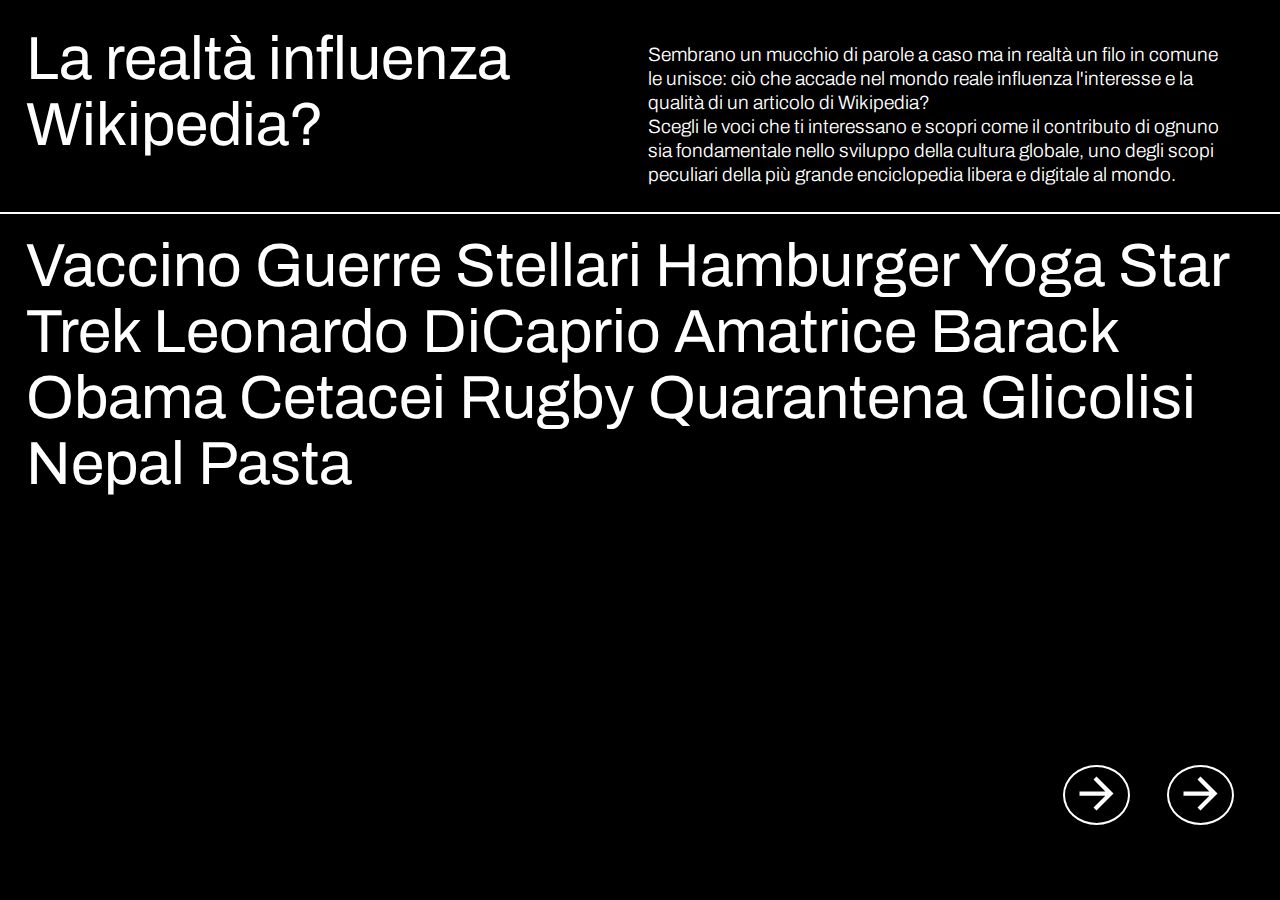
==== index.html @ e138ad3c "comparsa/scomparsa" ====
<!DOCTYPE html>
<html>
<head>
	<script src="main.js"></script>
	<title>La realtà influenza wikipedia?</title>

	<link rel="stylesheet" type="text/css" href="style.css">

	<style type="text/css">
	


		@media (max-width:600px) {

			.griglia {
				max-width: initial;
				display: block;
			}
			.cella {
				margin-bottom: 1em;
			}

		}


	</style>
</head>
<body>

	<div class="griglia">

		<div class="cella sestupla titolo">
			La realtà influenza Wikipedia?
		</div>

		<div class="cella sestupla">
			<p>
				Sembrano un mucchio di parole a caso ma in 
				realtà un filo in comune le unisce: 
				ciò che accade nel mondo reale influenza l'interesse
				e la qualità di un articolo di Wikipedia?
				<br>
				Scegli le voci che ti interessano 
				e scopri come il contributo di ognuno
				sia fondamentale nello sviluppo della cultura globale, 
				uno degli scopi peculiari della più grande enciclopedia 
				libera e digitale al mondo.
			</p>
		
		</div>
		
	</div>
	<hr>
	<div class="griglia" style="margin-top: -0.5em;">

		<div class="cella tutta articoli">

			
			<a href="#" id="art" onclick="articoli(this)">
				Vaccino
			</a>

			<a href="#" id="art" onclick="articoli(this)">
				Guerre Stellari
			</a>

			<a href="#" id="art" onclick="articoli(this)">
				Hamburger
			</a>

			<a href="#" id="art" onclick="articoli(this)">
				Yoga
			</a>

			<a href="#" id="art" onclick="articoli(this)">
				Star Trek
			</a>

			<a href="#" id="art" onclick="articoli(this)">
				Leonardo DiCaprio
			</a>

			<a href="#" id="art" onclick="articoli(this)">
				Amatrice
			</a>

			<a href="#" id="art" onclick="articoli(this)">
				Barack Obama
			</a>

			<a href="#" id="art" onclick="articoli(this)">
				Cetacei
			</a>

			<a href="#" id="art" onclick="articoli(this)">
				Rugby
			</a>

			<a href="#" id="art" onclick="articoli(this)">
				Quarantena
			</a>

			<a href="#" id="art" onclick="articoli(this)">
				Glicolisi
			</a>

			<a href="#" id="art" onclick="articoli(this)">
				Nepal
			</a>

			<a href="#" id="art" onclick="articoli(this)">
				Pasta
			</a>
		</div>
	</div>

	<div class="griglia">
		<div class="cella decima"></div>
		<div class="cella singola">
			<div class="footer">
				<form action="covid1.html">
					<button  class="bottone1">
						<span class="tooltiptext">Dettaglio</span>
						<img src="img/arrow_forward_white_48dp.svg" alt="">
					</button>
				</form>
			</div>
		</div>

		<div class="cella singola">
			<div class="footer">
				<form action="grafico_je.html">
					<button class="bottone2">
						<span class="tooltiptext">Panoramica</span>
						<img src="img/arrow_forward_white_48dp.svg" alt="">	
					</button>
				</form>
			</div>
		</div>
	</div>




</body>
</html>
---- style.css ----
@import url('https://fonts.googleapis.com/css2?family=Archivo:wght@300;400;500&display=swap');

body {
    background-color: black ;
    margin: 0px;
    overflow: hidden;
}

.griglia {
    display: grid;
    grid-template-columns: 1fr 1fr 1fr 1fr 1fr 1fr 1fr 1fr 1fr 1fr 1fr 1fr;
    grid-column-gap: 1em;
    margin: 2vw 2vw;
}

.filetto{
    border-bottom: 2px solid white;
    margin-left: 0px;
    margin-right: 0px; 
}

a{
    text-decoration: none; 
   color:white;

}

a:hover{
    color: #ccff00;
    cursor: pointer;
    text-decoration: none;
} 


.bottone{
    background-color: black;
}

.bottone:hover{
    background-color: 'magenta';
}


/* 

 */

.cella {
  /*   outline: 1px red solid; */
    font-family: 'Archivo', sans-serif;
    color: white;    
}



.singola{
    grid-column: span 1;
}

.doppia {
     grid-column: span 2;
}
.tripla {
     grid-column: span 3;
}
.quadrupla {
     grid-column: span 4;
}

.sestupla {
     grid-column: span 6;
}

.ottupla {
    grid-column: span 8;
}
.nonupla {
    grid-column: span 9;
}

.decima {
    grid-column: span 10;
}

.undicesima{
    grid-column: span 11;
}

.tutta {
    grid-column: span 12;
}

.capitoli {
    width: 100vw;
    text-align: center;
    display: flex;
    justify-content: space-between;
    top: 25vh
}

.titoletti {
    margin: 0px;
    padding: 0.25vw;
    font-size: 1.25vw;
    font-weight: 300;
    margin-left: 1vw;
    /*margin: 0;*/
}

.titolo {
    text-align: left;
    margin: 0px;
    padding: 0px;
    font-size: 4.75vw;
    font-weight: 400;
    /*margin: 0;*/
}

.articoli {
    text-align: left;
    margin: 0px;
    padding: 0px;
    font-size: 4.75vw;
    font-weight: 400;
    margin-top: 1.5vw;
    /*margin: 0;*/
}

p {
    margin: 0px;
    padding: 0px;
    font-size: 1.5vw;
    font-weight: 300;
    line-height: 1.25;
    margin-right: 2vw;
    margin-bottom: 0px;
    margin-top: 1.33vw;
    /*margin: 0;*/

}

hr{
    background-color: white;
    border: 1px solid white;
    margin-left: -3em;
    margin-right: -3em;
    padding: 0px;
    margin-top: 5px;

}

button{
    background-color: black;
    border-radius: 50%;
    border-color: white;
    text-decoration: none;
    border-style: solid;
    text-shadow: none;
    text-align: center;
}

button:hover{
    background-color: magenta;
}



.footer{
    position: absolute;
    top: 85vh;
}

img{
    width: 4vw;
}

.bottone1 .tooltiptext {
    font-family: 'Archivo', sans-serif;
    font-size: 4.75vw;
    visibility: hidden;
    color:magenta;
    top: -1vh;
   text-align: left;
   right: 18.5vw;
    
    /* Position the tooltip */
    position: absolute;
    z-index: 1;
  }
  
  .bottone1:hover .tooltiptext {
    visibility: visible;
  }

  .bottone2 .tooltiptext {
    font-family: 'Archivo', sans-serif;
    font-size: 4.75vw;
    visibility: hidden;
    background-color:none;
    color:magenta;
    top: -1vh;
   text-align: left;
   right: 20vw;
    /* Position the tooltip */
    position: absolute;
    z-index: 1;
  }
  
  .bottone2:hover .tooltiptext {
    visibility: visible;
  }

  .bottone3{
      top: 85%;
      left:90vw;
      position: fixed;
  }

  .bottone3 .tooltiptext {
    font-family: 'Archivo', sans-serif;
    font-size: 3vw;
    visibility: hidden;
    background-color:none;
    color:magenta;
    background-color: black;
    top: 0px;
    right: 7vw;
    /* Position the tooltip */
    position: absolute;
    z-index: 1;
  }
  
  .bottone3:hover .tooltiptext {
    visibility: visible;
  }

  .bottone4{
    top: 85%;
    left:90vw;
    position: fixed;
}

.bottone4 .tooltiptext {
    font-family: 'Archivo', sans-serif;
    font-size: 3vw;
    visibility: hidden;
    background-color:none;
    color:magenta;
    background-color: black;
    top: 0px;
    right: 7vw;
    /* Position the tooltip */
    position: absolute;
    z-index: 1;
}

.bottone4:hover .tooltiptext {
  visibility: visible;
}
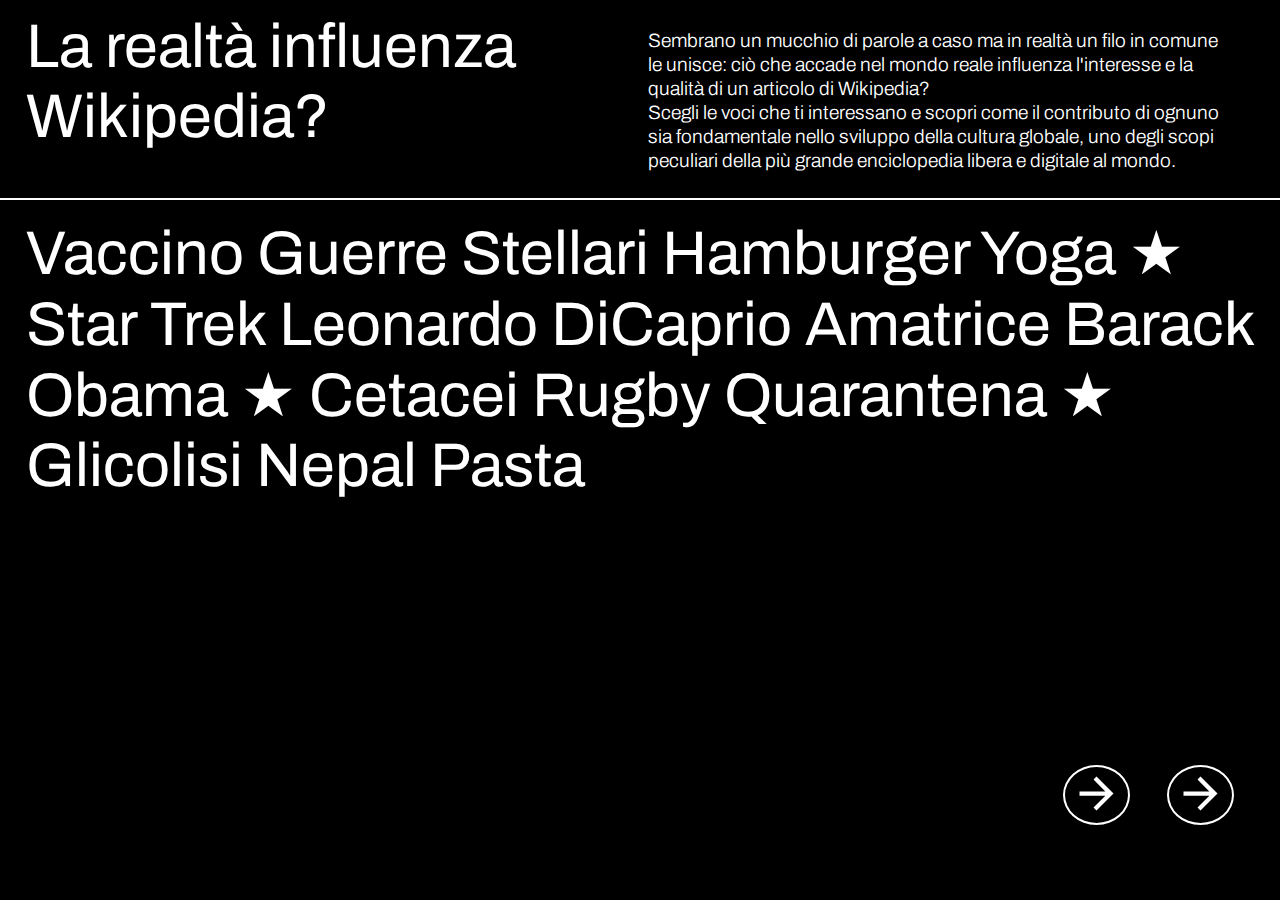
==== commit 9bfa4cf3: "stelle" ====
--- a/index.html
+++ b/index.html
@@ -27,7 +27,7 @@
 </head>
 <body>
 
-	<div class="griglia">
+	<div class="griglia" style="margin-top: 0.9vw;">
 
 		<div class="cella sestupla titolo">
 			La realtà influenza Wikipedia?
@@ -73,7 +73,7 @@
 			</a>
 
 			<a href="#" id="art" onclick="articoli(this)">
-				Star Trek
+				★ Star Trek
 			</a>
 
 			<a href="#" id="art" onclick="articoli(this)">
@@ -89,7 +89,7 @@
 			</a>
 
 			<a href="#" id="art" onclick="articoli(this)">
-				Cetacei
+				★ Cetacei
 			</a>
 
 			<a href="#" id="art" onclick="articoli(this)">
@@ -101,7 +101,7 @@
 			</a>
 
 			<a href="#" id="art" onclick="articoli(this)">
-				Glicolisi
+				★ Glicolisi
 			</a>
 
 			<a href="#" id="art" onclick="articoli(this)">
--- a/style.css
+++ b/style.css
@@ -111,8 +111,9 @@
     text-align: left;
     margin: 0px;
     padding: 0px;
-    font-size: 4.75vw;
+    font-size: 4.8vw;
     font-weight: 400;
+    line-height: 1.15em;
     /*margin: 0;*/
 }
 
@@ -120,9 +121,10 @@
     text-align: left;
     margin: 0px;
     padding: 0px;
-    font-size: 4.75vw;
+    font-size: 4.8vw;
     font-weight: 400;
     margin-top: 1.5vw;
+    line-height: 1.15em;
     /*margin: 0;*/
 }
 
@@ -135,6 +137,7 @@
     margin-right: 2vw;
     margin-bottom: 0px;
     margin-top: 1.33vw;
+    
     /*margin: 0;*/
 
 }
@@ -153,6 +156,7 @@
     background-color: black;
     border-radius: 50%;
     border-color: white;
+    border: 2px solid white;
     text-decoration: none;
     border-style: solid;
     text-shadow: none;
@@ -172,13 +176,14 @@
 
 img{
     width: 4vw;
-}
+    }
 
 .bottone1 .tooltiptext {
     font-family: 'Archivo', sans-serif;
-    font-size: 4.75vw;
-    visibility: hidden;
-    color:magenta;
+    font-size: 4.8vw;
+    visibility: hidden;
+    color:magenta;
+    background-color: black;
     top: -1vh;
    text-align: left;
    right: 18.5vw;
@@ -194,10 +199,11 @@
 
   .bottone2 .tooltiptext {
     font-family: 'Archivo', sans-serif;
-    font-size: 4.75vw;
-    visibility: hidden;
-    background-color:none;
-    color:magenta;
+    font-size: 4.8vw;
+    visibility: hidden;
+    background-color:none;
+    color:magenta;
+    background-color: black;
     top: -1vh;
    text-align: left;
    right: 20vw;
@@ -211,14 +217,15 @@
   }
 
   .bottone3{
-      top: 85%;
-      left:90vw;
+      top: 74%;
+      left: 92%;
       position: fixed;
+      
   }
 
   .bottone3 .tooltiptext {
     font-family: 'Archivo', sans-serif;
-    font-size: 3vw;
+    font-size: 2.5vw;
     visibility: hidden;
     background-color:none;
     color:magenta;
@@ -235,14 +242,15 @@
   }
 
   .bottone4{
-    top: 85%;
-    left:90vw;
+    top: 74%;
+    left:92%;
     position: fixed;
+    z-index: 2;
 }
 
 .bottone4 .tooltiptext {
     font-family: 'Archivo', sans-serif;
-    font-size: 3vw;
+    font-size: 2.5vw;
     visibility: hidden;
     background-color:none;
     color:magenta;
@@ -251,9 +259,34 @@
     right: 7vw;
     /* Position the tooltip */
     position: absolute;
-    z-index: 1;
+    z-index: 2;
 }
 
 .bottone4:hover .tooltiptext {
   visibility: visible;
+}
+
+.bottone5{
+    top: 85%;
+    left:92%;
+    position: fixed;
+    z-index: 1;
+}
+
+.bottone5 .tooltiptext {
+    font-family: 'Archivo', sans-serif;
+    font-size: 2.5vw;
+    visibility: hidden;
+    background-color:none;
+    color:magenta;
+    background-color: black;
+    top: 0px;
+    right: 7vw;
+    /* Position the tooltip */
+    position: absolute;
+    z-index: 1;
+}
+
+.bottone5:hover .tooltiptext {
+  visibility: visible;
 }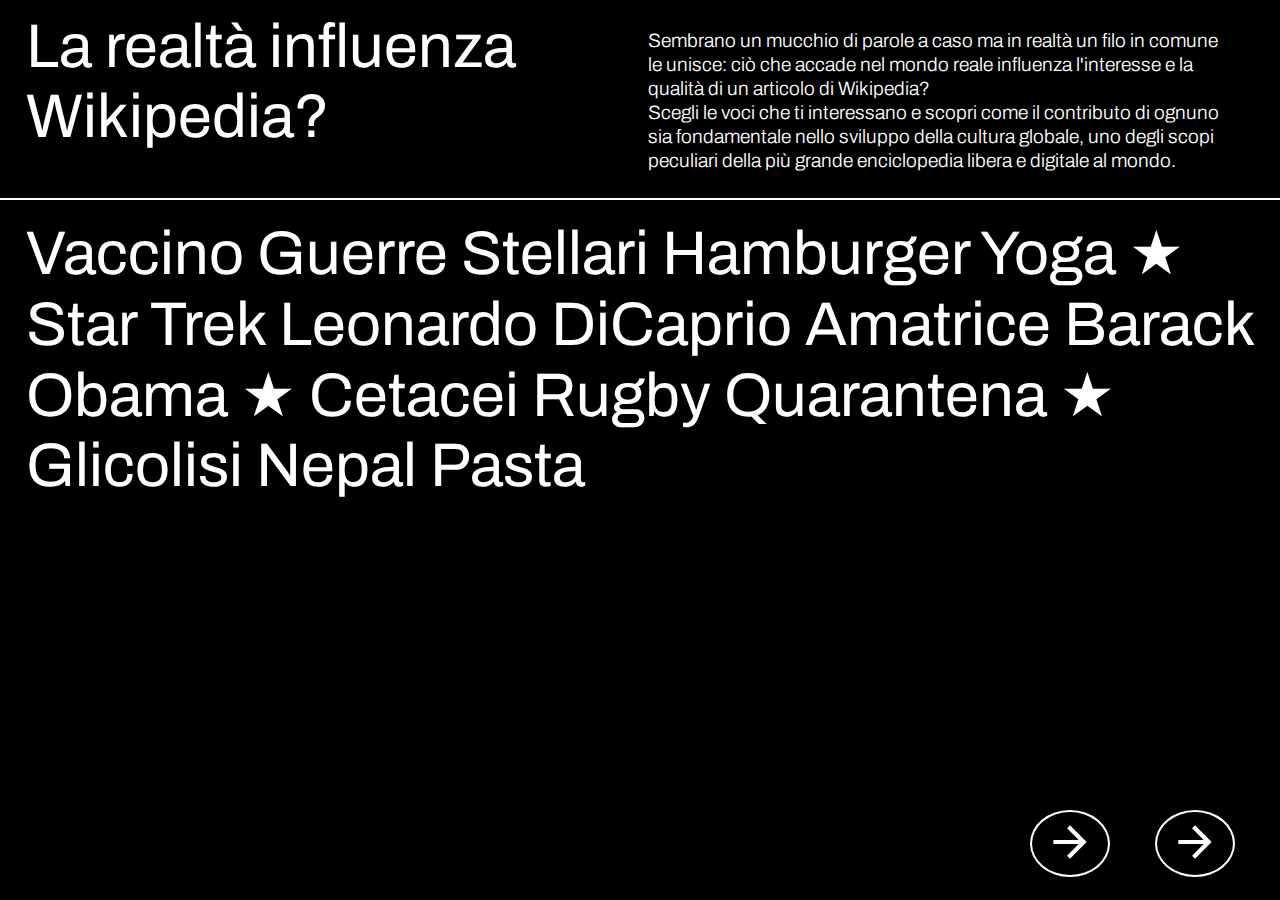
==== commit 20502071: "css" ====
--- a/index.html
+++ b/index.html
@@ -1,6 +1,7 @@
 <!DOCTYPE html>
 <html>
 <head>
+	<meta name="viewport" content="width=device-width, initial-scale=1" />
 	<script src="main.js"></script>
 	<title>La realtà influenza wikipedia?</title>
 
@@ -8,19 +9,15 @@
 
 	<style type="text/css">
 	
+	@media (max-width:600px) {
 
 
-		@media (max-width:600px) {
-
-			.griglia {
-				max-width: initial;
-				display: block;
-			}
-			.cella {
-				margin-bottom: 1em;
-			}
+		.griglia {
+			display: block;
 
 		}
+	}
+
 
 
 	</style>
--- a/style.css
+++ b/style.css
@@ -1,4 +1,5 @@
 @import url('https://fonts.googleapis.com/css2?family=Archivo:wght@300;400;500&display=swap');
+
 
 body {
     background-color: black ;
@@ -21,8 +22,7 @@
 
 a{
     text-decoration: none; 
-   color:white;
-
+    color:white;
 }
 
 a:hover{
@@ -31,27 +31,11 @@
     text-decoration: none;
 } 
 
-
-.bottone{
-    background-color: black;
-}
-
-.bottone:hover{
-    background-color: 'magenta';
-}
-
-
-/* 
-
- */
-
 .cella {
-  /*   outline: 1px red solid; */
+    /*outline: 1px red solid; */
     font-family: 'Archivo', sans-serif;
     color: white;    
 }
-
-
 
 .singola{
     grid-column: span 1;
@@ -60,9 +44,11 @@
 .doppia {
      grid-column: span 2;
 }
+
 .tripla {
      grid-column: span 3;
 }
+
 .quadrupla {
      grid-column: span 4;
 }
@@ -74,6 +60,7 @@
 .ottupla {
     grid-column: span 8;
 }
+
 .nonupla {
     grid-column: span 9;
 }
@@ -99,11 +86,13 @@
 }
 
 .titoletti {
+    text-align: left;
     margin: 0px;
-    padding: 0.25vw;
-    font-size: 1.25vw;
-    font-weight: 300;
-    margin-left: 1vw;
+    padding: 0px;
+    font-size: 2.5vw;
+    font-weight: 400;
+    margin-top: 1.5vw;
+    line-height: 1.15em;
     /*margin: 0;*/
 }
 
@@ -152,30 +141,37 @@
 
 }
 
+
+
+.footer{
+    position: absolute;
+    top: 85vh;
+}
+
+img{
+    width: 50px;
+    }
+
 button{
-    background-color: black;
-    border-radius: 50%;
-    border-color: white;
-    border: 2px solid white;
-    text-decoration: none;
-    border-style: solid;
-    text-shadow: none;
-    text-align: center;
-}
-
+        background-color: black;
+        border-radius: 50%;
+        border-color: white;
+        border: 2px solid white;
+        text-decoration: none;
+        border-style: solid;
+        text-shadow: none;
+        text-align: center;
+        height: 67px;
+        width: 80px;
+        
+    }
+    
 button:hover{
-    background-color: magenta;
-}
-
-
-
-.footer{
-    position: absolute;
-    top: 85vh;
-}
-
-img{
-    width: 4vw;
+        background-color: magenta;
+    }
+    
+.bottone5:hover{
+        background-color: #ccff00;
     }
 
 .bottone1 .tooltiptext {
@@ -185,19 +181,18 @@
     color:magenta;
     background-color: black;
     top: -1vh;
-   text-align: left;
-   right: 18.5vw;
-    
+    text-align: left;
+    right: 18.5vw;  
     /* Position the tooltip */
     position: absolute;
     z-index: 1;
   }
   
-  .bottone1:hover .tooltiptext {
+.bottone1:hover .tooltiptext {
     visibility: visible;
   }
 
-  .bottone2 .tooltiptext {
+.bottone2 .tooltiptext {
     font-family: 'Archivo', sans-serif;
     font-size: 4.8vw;
     visibility: hidden;
@@ -205,25 +200,39 @@
     color:magenta;
     background-color: black;
     top: -1vh;
-   text-align: left;
-   right: 20vw;
+    text-align: left;
+    right: 20vw;
     /* Position the tooltip */
     position: absolute;
     z-index: 1;
   }
   
-  .bottone2:hover .tooltiptext {
+.bottone2:hover .tooltiptext {
     visibility: visible;
   }
 
-  .bottone3{
-      top: 74%;
-      left: 92%;
-      position: fixed;
-      
-  }
-
-  .bottone3 .tooltiptext {
+.bottone1{
+    top: calc(100vh - 90px);
+    left: calc(100vw - 250px);
+    position: fixed;
+    z-index: 2;
+}
+
+.bottone2{
+    top: calc(100vh - 90px);
+    left: calc(100vw - 125px);
+    position: fixed;
+    z-index: 1;
+}
+
+.bottone3{
+    top: calc(100vh - 175px);
+    left: calc(100vw - 125px);
+    position: fixed;
+    z-index: 2;
+}
+
+.bottone3 .tooltiptext {
     font-family: 'Archivo', sans-serif;
     font-size: 2.5vw;
     visibility: hidden;
@@ -237,13 +246,13 @@
     z-index: 1;
   }
   
-  .bottone3:hover .tooltiptext {
+.bottone3:hover .tooltiptext {
     visibility: visible;
   }
 
-  .bottone4{
-    top: 74%;
-    left:92%;
+.bottone4{
+    top: calc(100vh - 175px);
+    left: calc(100vw - 125px);
     position: fixed;
     z-index: 2;
 }
@@ -267,8 +276,8 @@
 }
 
 .bottone5{
-    top: 85%;
-    left:92%;
+    top: calc(100vh - 90px);
+    left: calc(100vw - 125px);
     position: fixed;
     z-index: 1;
 }
@@ -278,7 +287,7 @@
     font-size: 2.5vw;
     visibility: hidden;
     background-color:none;
-    color:magenta;
+    color:#ccff00;
     background-color: black;
     top: 0px;
     right: 7vw;
@@ -289,4 +298,139 @@
 
 .bottone5:hover .tooltiptext {
   visibility: visible;
+}
+
+/* RESPONSIVE */
+@media (max-width:600px) {
+
+
+    body{
+        overflow-y: scroll;
+    }
+
+    .griglia {
+        max-width: initial;
+        /* display: block; */
+        margin-top: 10px;
+    }
+    .cella {
+        margin-bottom: 1em;
+    }
+    .bottone1{
+        top: calc(100vh - 60px);
+        left:80%;
+        position: fixed;
+        z-index: 2;
+    }
+    .bottone2{
+        top: calc(100vh - 110px);
+        left:80%;
+        position: fixed;
+        z-index: 2;
+    }
+
+    .bottone3{
+        top: calc(100vh - 110px);
+        left:80%;
+        position: fixed;
+        z-index: 2;
+        height: 40px;
+        width: 50px;
+    }
+    .bottone4{
+        top: calc(100vh - 110px);
+        left:80%;
+        position: fixed;
+        z-index: 2;
+        height: 40px;
+        width: 50px;
+    }
+    .bottone5{
+        top: calc(100vh - 60px);
+        left:80%;
+        position: fixed;
+        z-index: 2;
+        height: 40px;
+        width: 50px;
+    }
+
+    .bottone1 .tooltiptext {
+        font-size: 4.5vw;
+        right: 70px;  
+        visibility: visible;
+      }
+
+    .bottone2 .tooltiptext {
+        font-size: 4.5vw;
+        right: 70px;  
+        visibility: visible;
+      }
+    .bottone3 .tooltiptext {
+        font-size: 4.5vw;
+        right: 70px;  
+        visibility: visible;
+      }
+
+    .bottone4 .tooltiptext {
+        font-size: 4.5vw;
+        right: 70px;  
+        visibility: visible;
+      }
+
+    .bottone5 .tooltiptext {
+        font-size: 4.5vw;
+        right: 70px;
+        visibility: visible;
+    }
+
+    button{
+        background-color: black;
+        border-radius: 50%;
+        border-color: white;
+        border: 2px solid white;
+        text-decoration: none;
+        border-style: solid;
+        text-shadow: none;
+        text-align: center;
+        height: 40px;
+        width: 50px;
+
+    }
+
+    img{
+        width: 33px;
+    }
+
+    .titolo{
+        font-size: 2.5em;
+    }
+
+    .articoli{
+        font-size: 2.5em;
+    }
+
+    .titoletti {
+        text-align: left;
+        margin: 0px;
+        padding: 0px;
+        font-size: 4.5vw;
+        font-weight: 400;
+        margin-top: 1.5vw;
+        line-height: 1.15em;
+        /*margin: 0;*/
+    }
+
+    p{
+        font-size: 1em;
+    }
+
+    hr{
+        margin-top: 1em;
+        margin-bottom: 1em;
+    }
+
+
+    
+
+
 }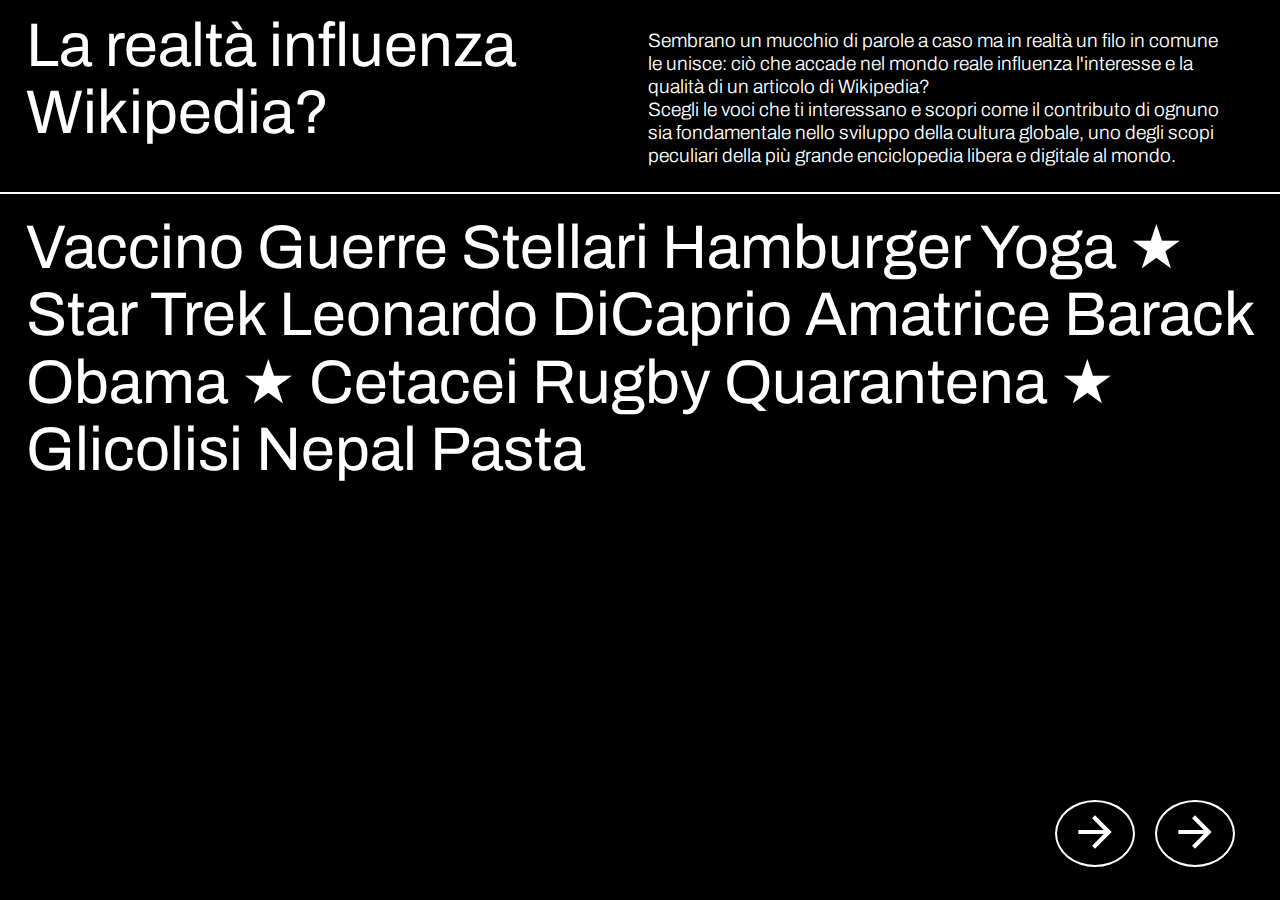
==== commit cbaee1c8: "dimensioni" ====
--- a/index.html
+++ b/index.html
@@ -11,13 +11,15 @@
 	
 	@media (max-width:600px) {
 
-
 		.griglia {
 			display: block;
 
 		}
 	}
 
+	body{
+		overflow-y: scroll;
+	}
 
 
 	</style>
@@ -111,11 +113,13 @@
 		</div>
 	</div>
 
+<!-- 	<hr style="margin-top: -15px;"> -->
+
 	<div class="griglia">
 		<div class="cella decima"></div>
 		<div class="cella singola">
 			<div class="footer">
-				<form action="covid1.html">
+				<form action="dettaglio.html">
 					<button  class="bottone1">
 						<span class="tooltiptext">Dettaglio</span>
 						<img src="img/arrow_forward_white_48dp.svg" alt="">
@@ -126,7 +130,7 @@
 
 		<div class="cella singola">
 			<div class="footer">
-				<form action="grafico_je.html">
+				<form action="panoramica.html">
 					<button class="bottone2">
 						<span class="tooltiptext">Panoramica</span>
 						<img src="img/arrow_forward_white_48dp.svg" alt="">	
--- a/style.css
+++ b/style.css
@@ -102,7 +102,7 @@
     padding: 0px;
     font-size: 4.8vw;
     font-weight: 400;
-    line-height: 1.15em;
+    line-height: 1.1em;
     /*margin: 0;*/
 }
 
@@ -113,16 +113,17 @@
     font-size: 4.8vw;
     font-weight: 400;
     margin-top: 1.5vw;
-    line-height: 1.15em;
+    line-height: 1.1em;
     /*margin: 0;*/
 }
 
 p {
+
     margin: 0px;
     padding: 0px;
     font-size: 1.5vw;
     font-weight: 300;
-    line-height: 1.25;
+    line-height: 1.2;
     margin-right: 2vw;
     margin-bottom: 0px;
     margin-top: 1.33vw;
@@ -182,7 +183,7 @@
     background-color: black;
     top: -1vh;
     text-align: left;
-    right: 18.5vw;  
+    right: 320px;  
     /* Position the tooltip */
     position: absolute;
     z-index: 1;
@@ -201,7 +202,7 @@
     background-color: black;
     top: -1vh;
     text-align: left;
-    right: 20vw;
+    right: 325px;  
     /* Position the tooltip */
     position: absolute;
     z-index: 1;
@@ -209,24 +210,24 @@
   
 .bottone2:hover .tooltiptext {
     visibility: visible;
-  }
+}
 
 .bottone1{
-    top: calc(100vh - 90px);
-    left: calc(100vw - 250px);
+    top: calc(100vh - 100px);
+    left: calc(100vw - 225px);
     position: fixed;
     z-index: 2;
 }
 
 .bottone2{
-    top: calc(100vh - 90px);
+    top: calc(100vh - 100px);
     left: calc(100vw - 125px);
     position: fixed;
     z-index: 1;
 }
 
 .bottone3{
-    top: calc(100vh - 175px);
+    top: calc(100vh - 185px);
     left: calc(100vw - 125px);
     position: fixed;
     z-index: 2;
@@ -251,7 +252,7 @@
   }
 
 .bottone4{
-    top: calc(100vh - 175px);
+    top: calc(100vh - 185px);
     left: calc(100vw - 125px);
     position: fixed;
     z-index: 2;
@@ -276,7 +277,7 @@
 }
 
 .bottone5{
-    top: calc(100vh - 90px);
+    top: calc(100vh - 100px);
     left: calc(100vw - 125px);
     position: fixed;
     z-index: 1;
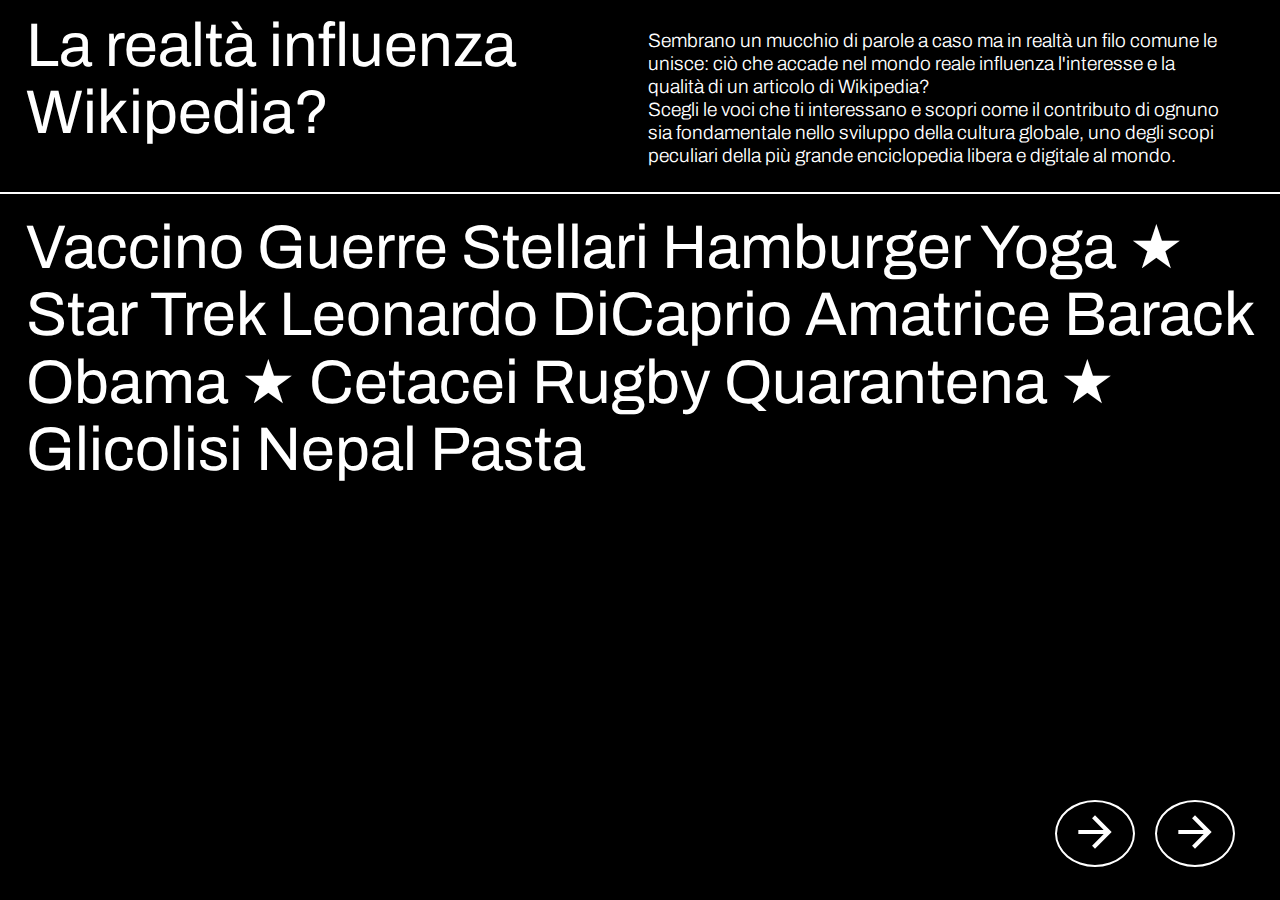
==== commit 01d8254b: "testi" ====
--- a/index.html
+++ b/index.html
@@ -18,7 +18,8 @@
 	}
 
 	body{
-		overflow-y: scroll;
+		overflow-y: hidden;
+		overflow-x: hidden;
 	}
 
 
@@ -35,7 +36,7 @@
 		<div class="cella sestupla">
 			<p>
 				Sembrano un mucchio di parole a caso ma in 
-				realtà un filo in comune le unisce: 
+				realtà un filo comune le unisce: 
 				ciò che accade nel mondo reale influenza l'interesse
 				e la qualità di un articolo di Wikipedia?
 				<br>
--- a/style.css
+++ b/style.css
@@ -4,7 +4,7 @@
 body {
     background-color: black ;
     margin: 0px;
-    overflow: hidden;
+    overflow: visible;
 }
 
 .griglia {
@@ -183,7 +183,7 @@
     background-color: black;
     top: -1vh;
     text-align: left;
-    right: 320px;  
+    right: 150px;  
     /* Position the tooltip */
     position: absolute;
     z-index: 1;
@@ -202,7 +202,7 @@
     background-color: black;
     top: -1vh;
     text-align: left;
-    right: 325px;  
+    right:250px;  
     /* Position the tooltip */
     position: absolute;
     z-index: 1;
@@ -241,7 +241,7 @@
     color:magenta;
     background-color: black;
     top: 0px;
-    right: 7vw;
+    right: 100px;
     /* Position the tooltip */
     position: absolute;
     z-index: 1;
@@ -266,7 +266,7 @@
     color:magenta;
     background-color: black;
     top: 0px;
-    right: 7vw;
+    right:100px;
     /* Position the tooltip */
     position: absolute;
     z-index: 2;
@@ -291,7 +291,7 @@
     color:#ccff00;
     background-color: black;
     top: 0px;
-    right: 7vw;
+    right: 100px;
     /* Position the tooltip */
     position: absolute;
     z-index: 1;
@@ -300,6 +300,24 @@
 .bottone5:hover .tooltiptext {
   visibility: visible;
 }
+
+.info{
+    font-size: 1vw;
+    line-height: 1.2;
+    position: sticky;
+    position: -webkit-sticky;
+    margin-left: 2vw;
+    margin-right: 85vw;
+    margin-bottom: 0px;
+    padding-top: 10px;
+    top: 20px;
+    color: white;
+}
+
+
+
+
+
 
 /* RESPONSIVE */
 @media (max-width:600px) {
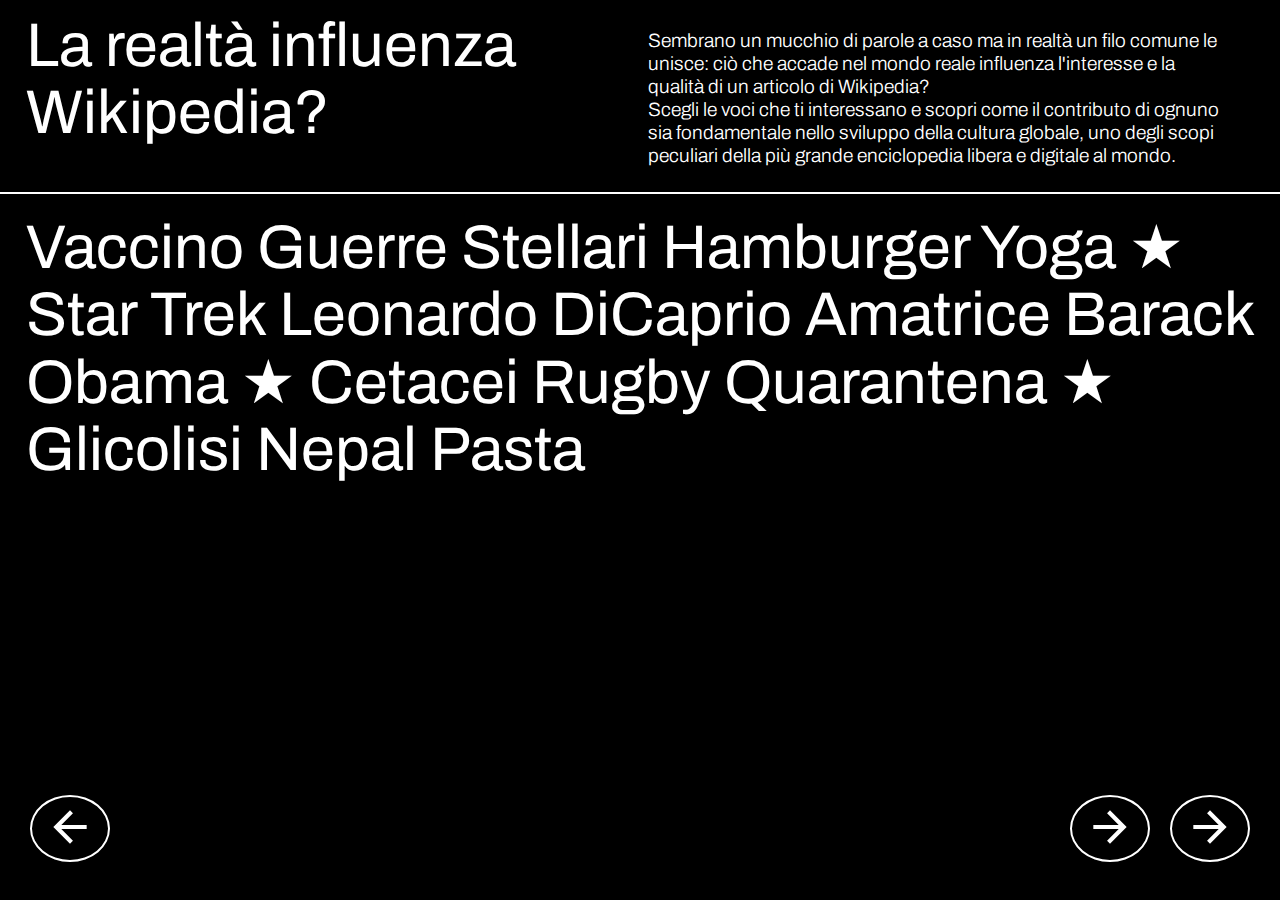
==== commit 25a9cd3f: "index" ====
--- a/index.html
+++ b/index.html
@@ -137,6 +137,12 @@
 						<img src="img/arrow_forward_white_48dp.svg" alt="">	
 					</button>
 				</form>
+				<form action="https://ixd-supsi.github.io/atlantetecnolgico/">
+					<button class="bottone6">
+						<span class="tooltiptext">Indice</span>
+						<img src="img/arrow_back_white_48dp.svg" alt="">	
+					</button>
+				</form>
 			</div>
 		</div>
 	</div>
--- a/style.css
+++ b/style.css
@@ -213,15 +213,15 @@
 }
 
 .bottone1{
-    top: calc(100vh - 100px);
-    left: calc(100vw - 225px);
+    top: calc(100vh - 105px);
+    left: calc(100vw - 210px);
     position: fixed;
     z-index: 2;
 }
 
 .bottone2{
-    top: calc(100vh - 100px);
-    left: calc(100vw - 125px);
+    top: calc(100vh - 105px);
+    left: calc(100vw - 110px);
     position: fixed;
     z-index: 1;
 }
@@ -301,6 +301,36 @@
   visibility: visible;
 }
 
+
+.bottone6 .tooltiptext {
+    font-family: 'Archivo', sans-serif;
+    font-size: 4.8vw;
+    visibility: hidden;
+    background-color:none;
+    color:#ccff00;
+    background-color: black;
+    top: -1vh;
+    text-align: left;
+    left:150px;  
+    /* Position the tooltip */
+    position: absolute;
+    z-index: 1;
+  }
+  
+.bottone6:hover .tooltiptext {
+    visibility: visible;
+}
+
+.bottone6{
+    top: calc(100vh - 105px);
+    right: calc(100vw - 110px);
+    position: fixed;
+    z-index: 1;
+}
+
+.bottone6:hover{
+    background-color: #ccff00;
+}
 .info{
     font-size: 1vw;
     line-height: 1.2;
@@ -309,7 +339,7 @@
     margin-left: 2vw;
     margin-right: 85vw;
     margin-bottom: 0px;
-    padding-top: 10px;
+    padding-top: 14px;
     top: 20px;
     color: white;
 }
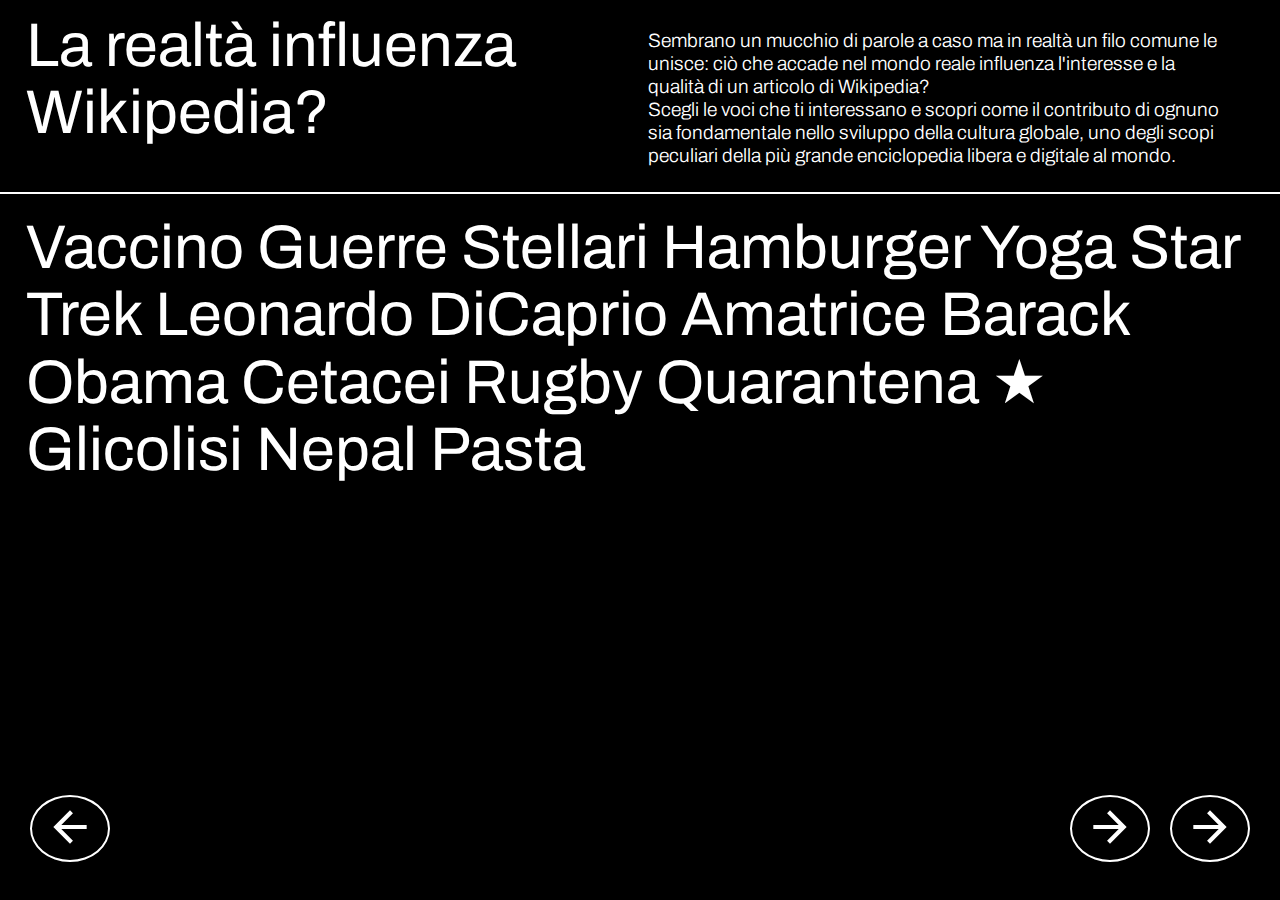
==== commit 79437208: "indice" ====
--- a/index.html
+++ b/index.html
@@ -73,7 +73,7 @@
 			</a>
 
 			<a href="#" id="art" onclick="articoli(this)">
-				★ Star Trek
+				Star Trek
 			</a>
 
 			<a href="#" id="art" onclick="articoli(this)">
@@ -89,7 +89,7 @@
 			</a>
 
 			<a href="#" id="art" onclick="articoli(this)">
-				★ Cetacei
+				Cetacei
 			</a>
 
 			<a href="#" id="art" onclick="articoli(this)">
@@ -137,7 +137,7 @@
 						<img src="img/arrow_forward_white_48dp.svg" alt="">	
 					</button>
 				</form>
-				<form action="https://ixd-supsi.github.io/atlantetecnolgico/">
+				<form action="https://ixd-supsi.github.io/conoscenzalibera/">
 					<button class="bottone6">
 						<span class="tooltiptext">Indice</span>
 						<img src="img/arrow_back_white_48dp.svg" alt="">	
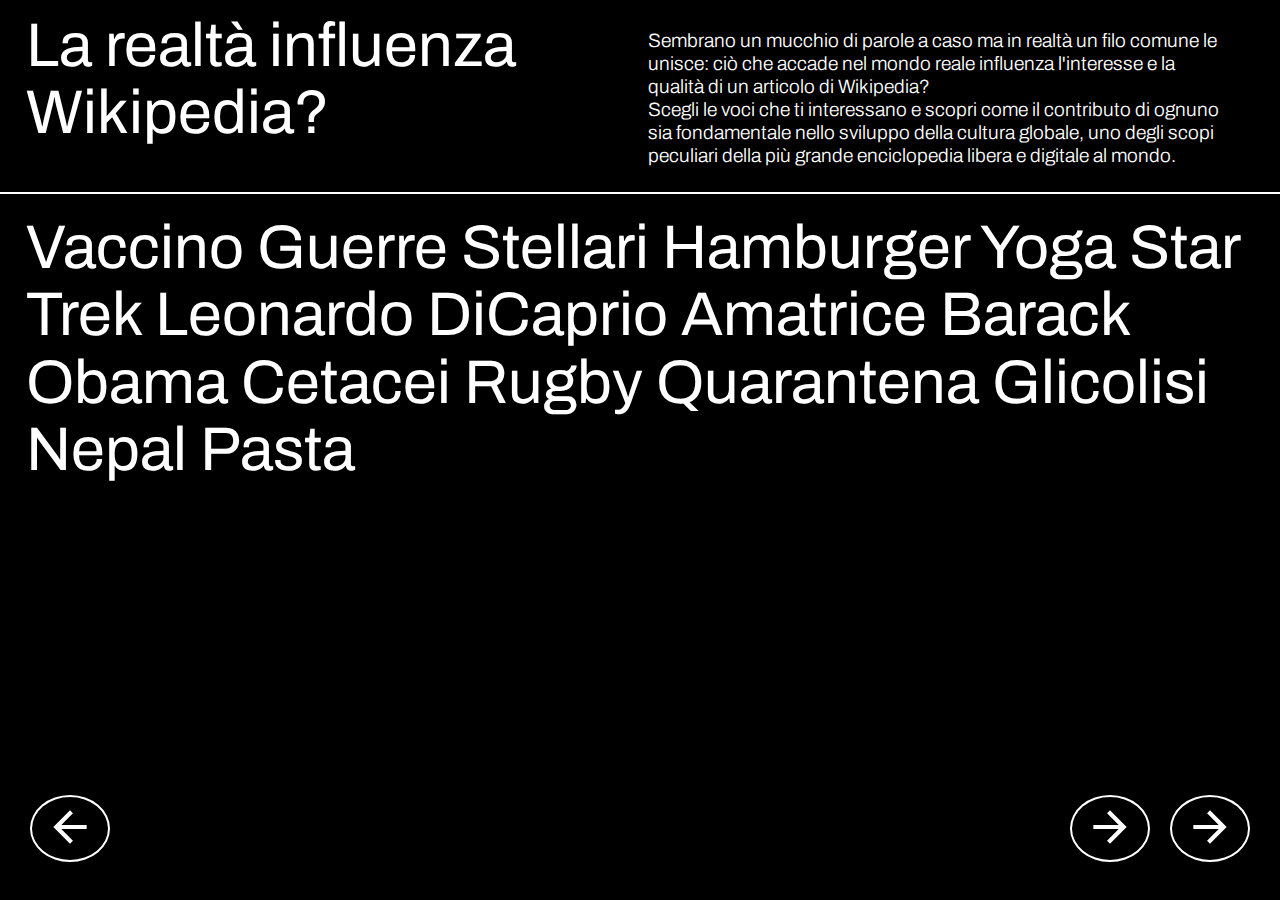
==== commit 9259142e: "no stella" ====
--- a/index.html
+++ b/index.html
@@ -101,7 +101,7 @@
 			</a>
 
 			<a href="#" id="art" onclick="articoli(this)">
-				★ Glicolisi
+				Glicolisi
 			</a>
 
 			<a href="#" id="art" onclick="articoli(this)">
